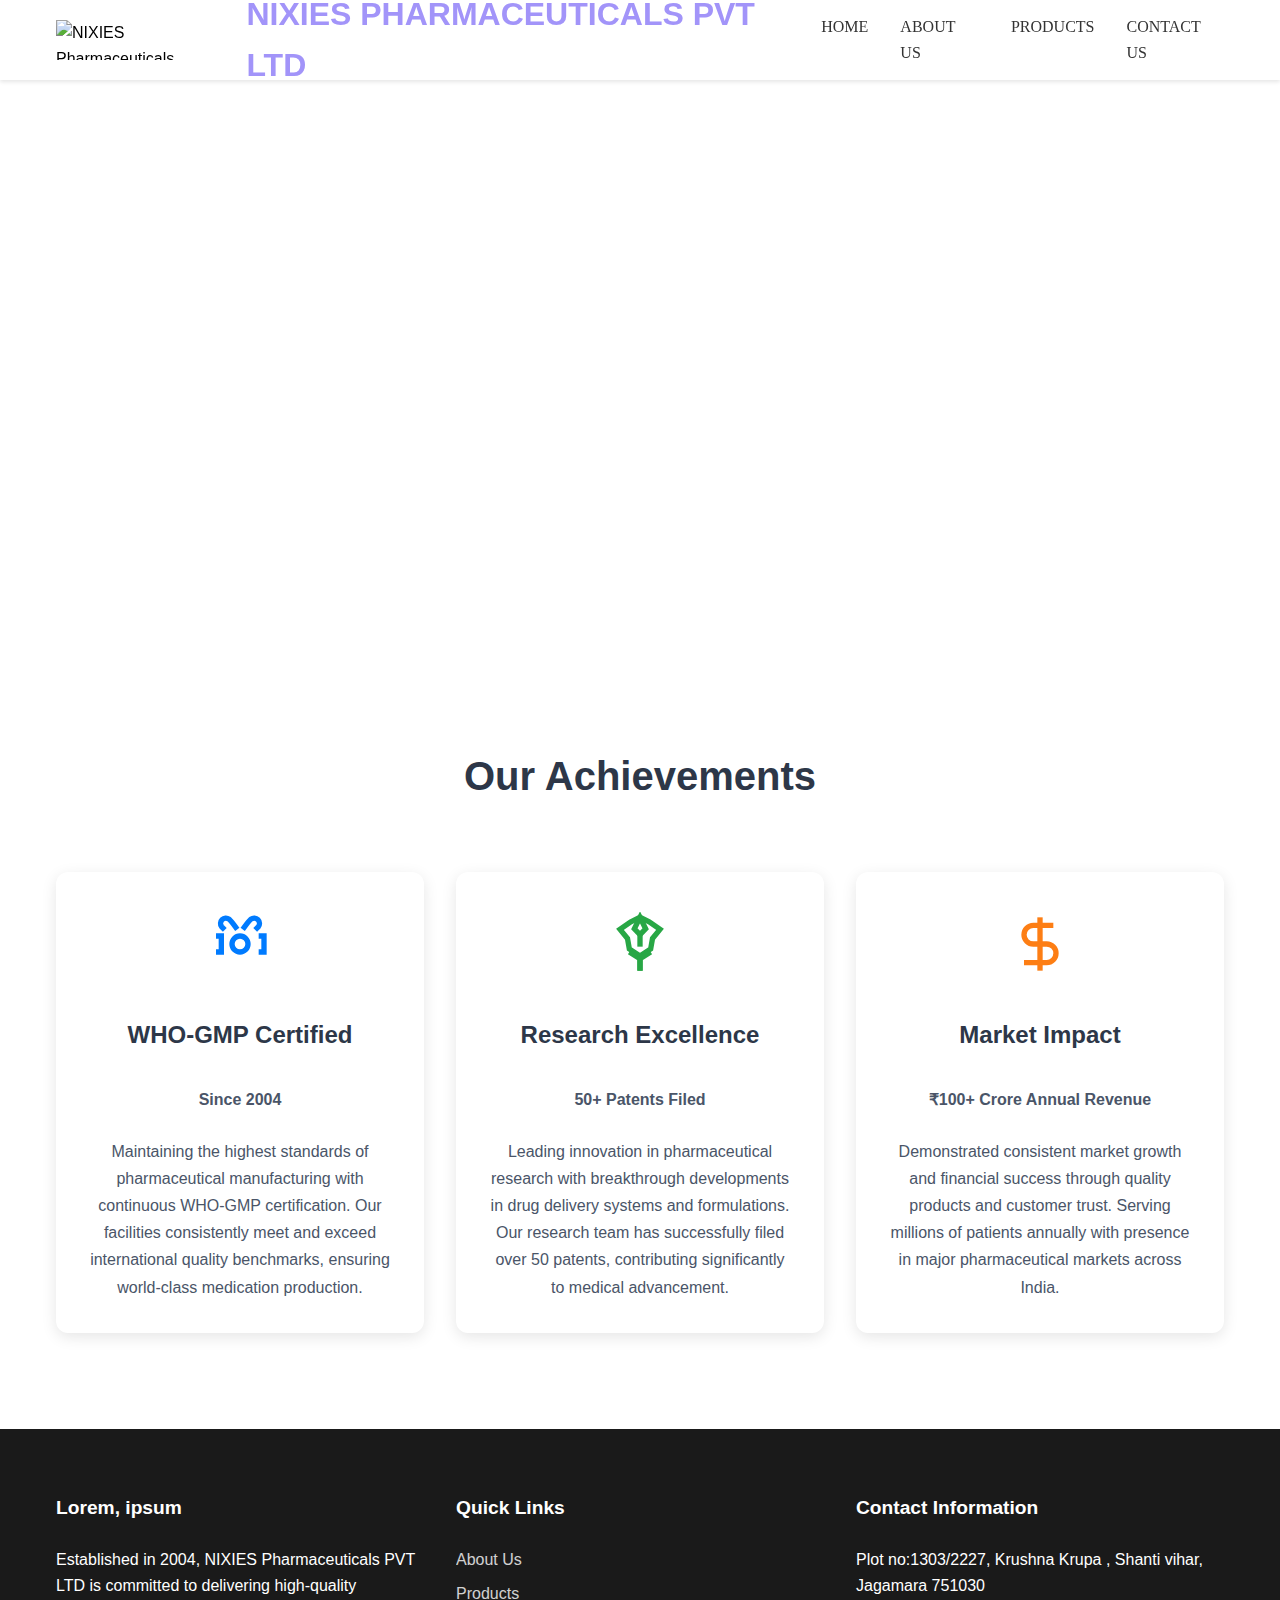
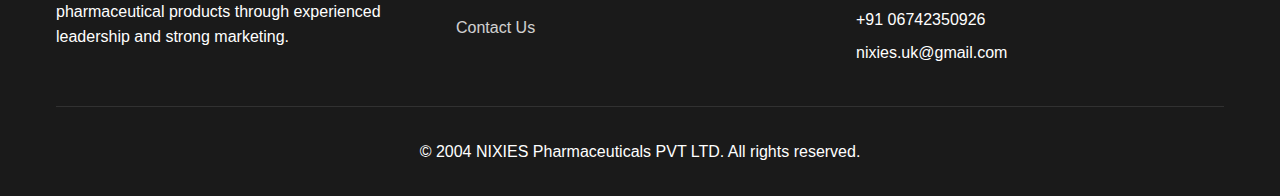
==== index.html @ 757352bf "Testing" ====
<!DOCTYPE html>
<html lang="en">
<head>
    <meta charset="UTF-8">
    <meta name="viewport" content="width=device-width, initial-scale=1.0">
    <title>DEMO</title>
    <link rel="stylesheet" href="styles.css">
</head>
<body>
    <header class="header">
        <div class="container">
            <nav class="nav">
                <img src="/images/logo.jpg" alt="NIXIES Pharmaceuticals" class="logo">
                <h1 style="color: #A294F9;">NIXIES PHARMACEUTICALS PVT LTD</h1>
                <button class="menu-toggle" aria-label="Toggle menu">
                    <svg width="24" height="24" viewBox="0 0 24 24" fill="none" stroke="currentColor" stroke-width="2">
                        <line x1="3" y1="12" x2="21" y2="12"></line>
                        <line x1="3" y1="6" x2="21" y2="6"></line>
                        <line x1="3" y1="18" x2="21" y2="18"></line>
                    </svg>
                </button>
                <ul class="nav-links">
                    <li><a href="index.html">HOME</a></li>
                    <li><a href="about.html">ABOUT US</a></li>
                    <li><a href="product.html">PRODUCTS</a></li>
                    <li><a href="contact.html">CONTACT US</a></li>
                </ul>
            </nav>
        </div>
    </header>

    <main>
        <section class="hero">
            <div class="container hero-content">
                <div class="hero-text">
                    <!-- Hero content remains unchanged -->
                </div>
            </div>
        </section>

        <section class="divisions">
            <div class="container">
                <h2 class="section-title">Our Achievements</h2>
                <div class="cards">
                    <div class="card">
                        <div class="card-icon-wrapper">
                            <svg class="card-icon" viewBox="0 0 24 24" fill="none" stroke="#007bff" stroke-width="2">
                                <path d="M12 15a3 3 0 1 0 0-6 3 3 0 0 0 0 6Z"/>
                                <path d="M19 9h2v6h-2"/>
                                <path d="M3 9h2v6H3"/>
                                <path d="M17.7 6.7c.4-.4.8-.8 1.2-1.2a2 2 0 0 0-2.8-2.8C15 3.8 14 5.2 13 6.5"/>
                                <path d="M6.3 6.7c-.4-.4-.8-.8-1.2-1.2a2 2 0 0 1 2.8-2.8C9 3.8 10 5.2 11 6.5"/>
                            </svg>
                        </div>
                        <h3>WHO-GMP Certified</h3>
                        <p class="achievement-stat">Since 2004</p>
                        <p>Maintaining the highest standards of pharmaceutical manufacturing with continuous WHO-GMP certification. Our facilities consistently meet and exceed international quality benchmarks, ensuring world-class medication production.</p>
                    </div>
                    <div class="card">
                        <div class="card-icon-wrapper">
                            <svg class="card-icon" viewBox="0 0 24 24" fill="none" stroke="#28a745" stroke-width="2">
                                <path d="M8.56 3.69 12 2l3.44 1.69L19.5 6.5l-2.81 3.44L16 13.88l-4 2.62-4-2.62-.69-3.94L4.5 6.5l4.06-2.81Z"/>
                                <path d="m12 2-2.12 4.31L12 8.5l2.12-2.19L12 2Z"/>
                                <path d="M12 8.5V13"/>
                                <path d="m8 15 4 2.5V22"/>
                                <path d="m16 15-4 2.5V22"/>
                            </svg>
                        </div>
                        <h3>Research Excellence</h3>
                        <p class="achievement-stat">50+ Patents Filed</p>
                        <p>Leading innovation in pharmaceutical research with breakthrough developments in drug delivery systems and formulations. Our research team has successfully filed over 50 patents, contributing significantly to medical advancement.</p>
                    </div>
                    <div class="card">
                        <div class="card-icon-wrapper">
                            <svg class="card-icon" viewBox="0 0 24 24" fill="none" stroke="#fd7e14" stroke-width="2">
                                <path d="M12 2v20"/>
                                <path d="M17 5H9.5a3.5 3.5 0 0 0 0 7h5a3.5 3.5 0 0 1 0 7H6"/>
                            </svg>
                        </div>
                        <h3>Market Impact</h3>
                        <p class="achievement-stat">₹100+ Crore Annual Revenue</p>
                        <p>Demonstrated consistent market growth and financial success through quality products and customer trust. Serving millions of patients annually with presence in major pharmaceutical markets across India.</p>
                    </div>
                </div>
            </div>
        </section>
    </main>
    <footer class="footer">
        <div class="container">
            <div class="footer-grid">
                <div class="footer-section">
                    <h3>Lorem, ipsum </h3>
                    <p>Established in 2004, NIXIES Pharmaceuticals PVT LTD is committed to delivering high-quality pharmaceutical products through experienced leadership and strong marketing.</p>
                </div>
                <div class="footer-section">
                    <h3>Quick Links</h3>
                    <ul class="footer-links">
                        <li><a href="about.html">About Us</a></li>
                        <li><a href="product.html">Products</a></li>
                        <li><a href="contact.html">Contact Us</a></li>
                    </ul>
                </div>
                <div class="footer-section">
                    <h3>Contact Information</h3>
                    <ul class="footer-links">
                        <li>Plot no:1303/2227,
                            Krushna Krupa , Shanti vihar, Jagamara 751030
                        </li>
                        <li>+91 06742350926</li>
                        <li>nixies.uk@gmail.com</li>
                    </ul>
                </div>
            </div>
            <div class="footer-bottom">
                <p>&copy; 2004 NIXIES Pharmaceuticals PVT LTD. All rights reserved.</p>
            </div>
        </div>
    </footer>

    <script src="script.js"></script>
</body>
</html>
---- styles.css ----
/* Reset and base styles */
* {
    margin: 0;
    padding: 0;
    box-sizing: border-box;
}

body {
    font-family: -apple-system, BlinkMacSystemFont, "Segoe UI", Roboto, "Helvetica Neue", Arial, sans-serif;
    line-height: 1.6;
}

/* Header styles */
.header {
    position: sticky;
    top: 0;
    background: white;
    box-shadow: 0 2px 4px rgba(0,0,0,0.1);
    z-index: 1000;
}

.container {
    max-width: 1200px;
    margin: 0 auto;
    padding: 0 1rem;
}

.nav {
    display: flex;
    justify-content: space-between;
    align-items: center;
    height: 80px;
}

.logo {
    height: 40px;
}

.nav-links {
    color: #A294F9;
    font-family: 'Times New Roman', Times, serif;
    display: flex;
    gap: 2rem;
    list-style: none;
}

.nav-links a {
    text-decoration: none;
    color: #333;
    font-weight: 500;
    transition: color 0.3s;
}

.nav-links a:hover {
    color: #007bff;
}

.social-links {
    display: flex;
    gap: 1rem;
}

/* Hero section */
.hero {
    position: relative;
    height: 600px;
    color: white;
    background: url('/images/main.jpg') center/cover;
}

.hero-content {
    position: relative;
    height: 100%;
    display: flex;
    align-items: center;
}

.hero-text {
    max-width: 600px;
}

.hero-text h1 {
    font-size: 3.5rem;
    line-height: 1.2;
    margin-bottom: 1rem;
}

/* Divisions section */
.divisions {
    padding: 4rem 0;
}

.section-title {
    text-align: center;
    font-size: 2rem;
    margin-bottom: 3rem;
}

.cards {
    display: grid;
    grid-template-columns: repeat(auto-fit, minmax(300px, 1fr));
    gap: 2rem;
}

.card {
    padding: 2rem;
    border-radius: 8px;
    box-shadow: 0 2px 4px rgba(0,0,0,0.1);
    background: white;
}

.card-icon {
    width: 48px;
    height: 48px;
    margin-bottom: 1rem;
}

.card h3 {
    margin-bottom: 1rem;
    color: #333;
}

/* Footer */
.footer {
    background: #1a1a1a;
    color: #fff;
    padding: 4rem 0 2rem;
}

.footer-grid {
    display: grid;
    grid-template-columns: repeat(auto-fit, minmax(250px, 1fr));
    gap: 2rem;
    margin-bottom: 2rem;
}

.footer-section h3 {
    margin-bottom: 1.5rem;
    font-size: 1.2rem;
}

.footer-links {
    list-style: none;
}

.footer-links li {
    margin-bottom: 0.5rem;
}

.footer-links a {
    color: #fff;
    text-decoration: none;
    opacity: 0.8;
    transition: opacity 0.3s;
}

.footer-links a:hover {
    opacity: 1;
}

.footer-bottom {
    text-align: center;
    padding-top: 2rem;
    border-top: 1px solid rgba(255,255,255,0.1);
}

/* Mobile menu */
.menu-toggle {
    display: none;
    cursor: pointer;
}

@media (max-width: 768px) {
    .menu-toggle {
        display: block;
    }

    .nav-links {
        display: none;
        position: absolute;
        top: 80px;
        left: 0;
        right: 0;
        background: white;
        flex-direction: column;
        padding: 1rem;
        box-shadow: 0 2px 4px rgba(0,0,0,0.1);
    }

    .nav-links.active {
        display: flex;
    }

    .hero-text h1 {
        font-size: 2.5rem;
    }
}
.cards {
    display: grid;
    grid-template-columns: repeat(auto-fit, minmax(300px, 1fr));
    gap: 2rem;
    padding: 2rem 0;
}

.card {
    background: #ffffff;
    border-radius: 12px;
    padding: 2rem;
    box-shadow: 0 4px 15px rgba(0, 0, 0, 0.1);
    transition: transform 0.3s ease, box-shadow 0.3s ease;
    display: flex;
    flex-direction: column;
    gap: 1rem;
    text-align: center;
}

.card:hover {
    transform: translateY(-5px);
    box-shadow: 0 8px 25px rgba(0, 0, 0, 0.15);
}

.card-icon-wrapper {
    display: flex;
    justify-content: center;
    margin: 0.5rem 0;
}

.card-icon {
    width: 64px;
    height: 64px;
}

.card h3 {
    color: #2d3748;
    font-size: 1.5rem;
    margin-bottom: 0.5rem;
    font-weight: 700;
}

.achievement-stat {
    color: #A294F9;
    font-size: 1.25rem;
    font-weight: 600;
    margin: 0.5rem 0;
}

.card p {
    color: #4a5568;
    line-height: 1.7;
    font-size: 1rem;
}

.section-title {
    text-align: center;
    font-size: 2.5rem;
    margin-bottom: 2rem;
    color: #2d3748;
    font-weight: 700;
}

@media (max-width: 768px) {
    .cards {
        grid-template-columns: 1fr;
    }
    
    .card {
        margin: 0 1rem;
    }

    .section-title {
        font-size: 2rem;
    }
}
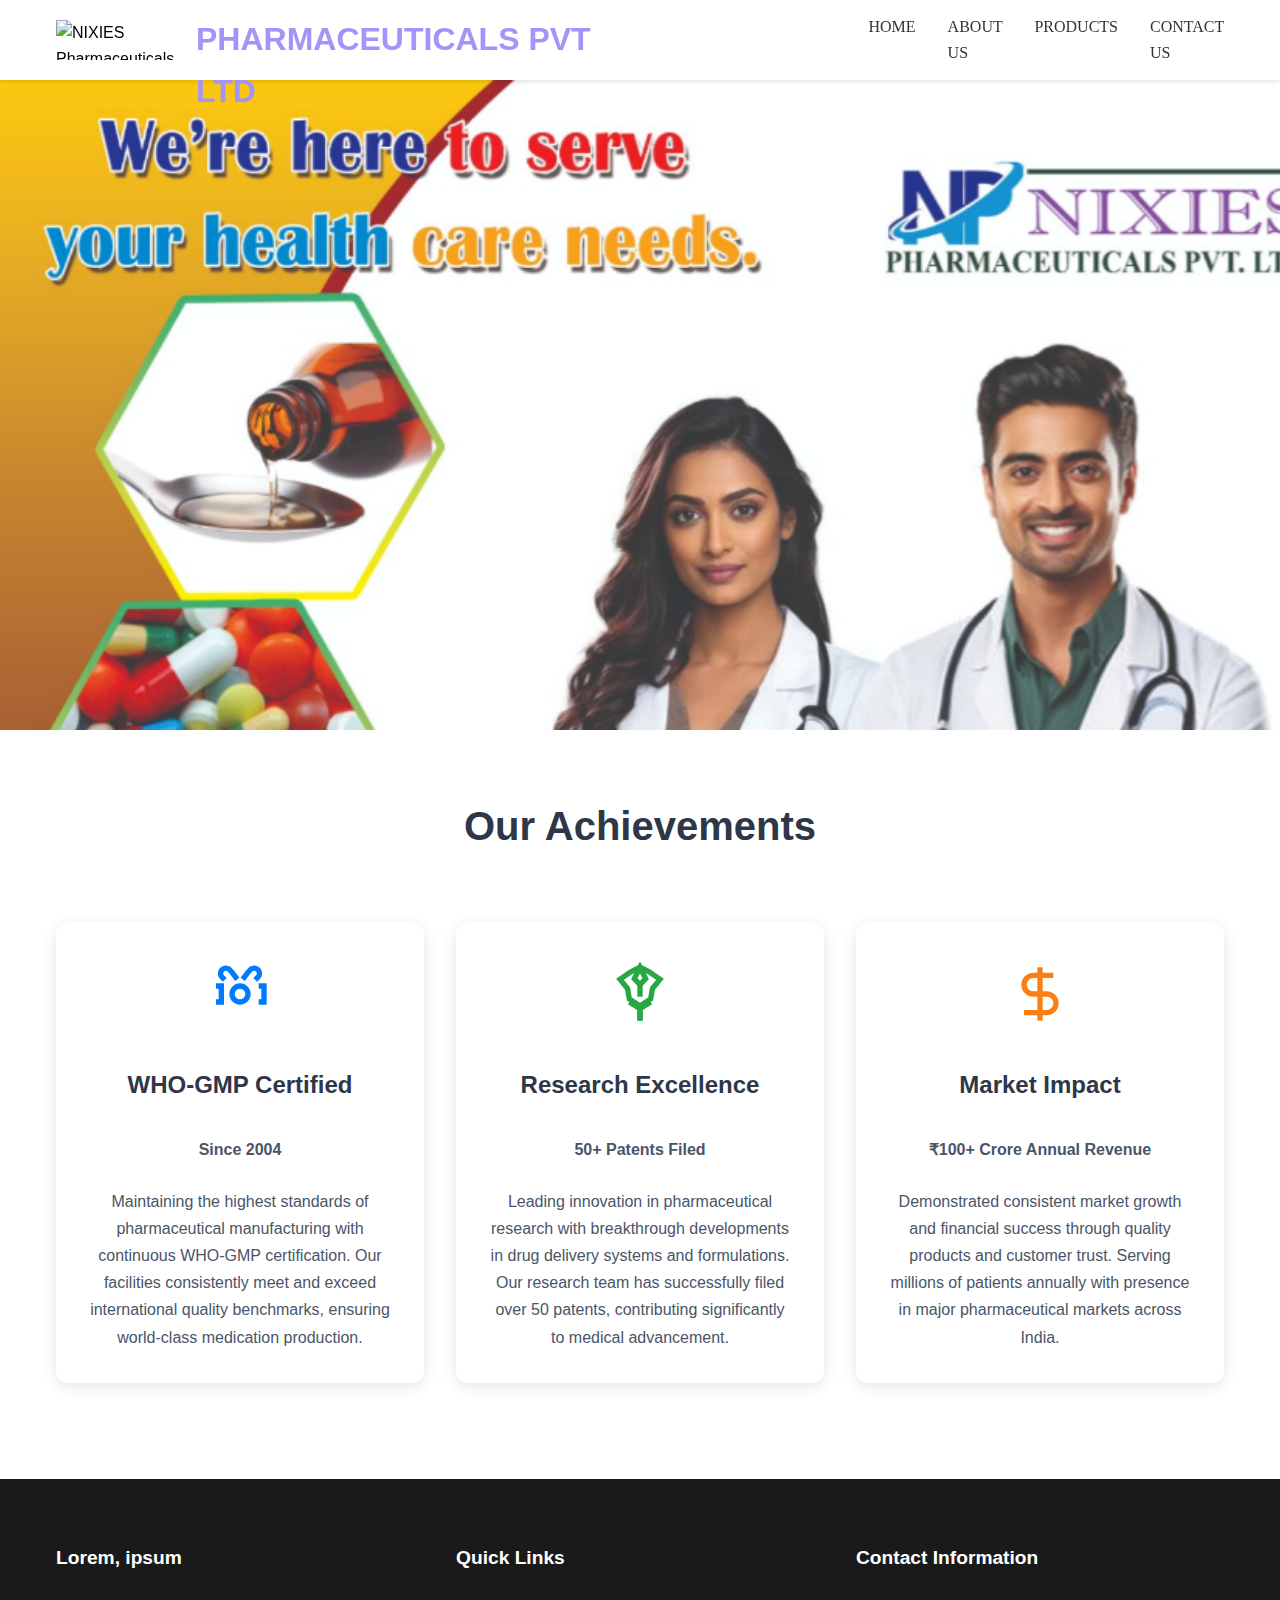
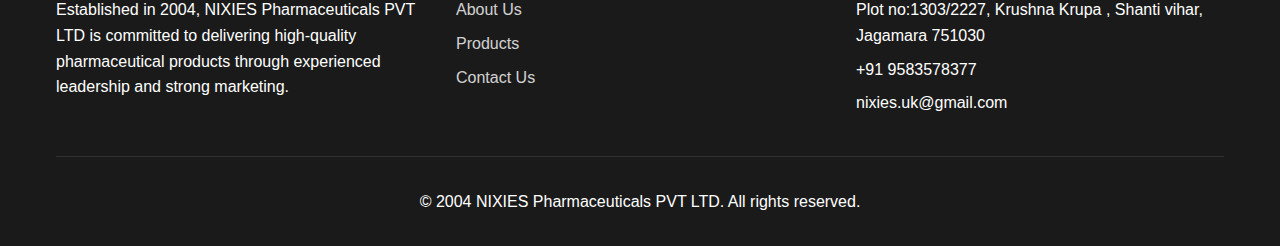
==== commit 5602d010: "Version0.1" ====
--- a/index.html
+++ b/index.html
@@ -11,7 +11,7 @@
         <div class="container">
             <nav class="nav">
                 <img src="/images/logo.jpg" alt="NIXIES Pharmaceuticals" class="logo">
-                <h1 style="color: #A294F9;">NIXIES PHARMACEUTICALS PVT LTD</h1>
+                <h1 style="color: #A294F9; margin-right: 250px ;">NIXIES PHARMACEUTICALS PVT LTD</h1>
                 <button class="menu-toggle" aria-label="Toggle menu">
                     <svg width="24" height="24" viewBox="0 0 24 24" fill="none" stroke="currentColor" stroke-width="2">
                         <line x1="3" y1="12" x2="21" y2="12"></line>
@@ -106,7 +106,7 @@
                         <li>Plot no:1303/2227,
                             Krushna Krupa , Shanti vihar, Jagamara 751030
                         </li>
-                        <li>+91 06742350926</li>
+                        <li>+91 9583578377</li>
                         <li>nixies.uk@gmail.com</li>
                     </ul>
                 </div>
--- a/styles.css
+++ b/styles.css
@@ -63,9 +63,9 @@
 /* Hero section */
 .hero {
     position: relative;
-    height: 600px;
+    height: 650px;
     color: white;
-    background: url('/images/main.jpg') center/cover;
+    background: url('/images/clg.png') center/cover;
 }
 
 .hero-content {
